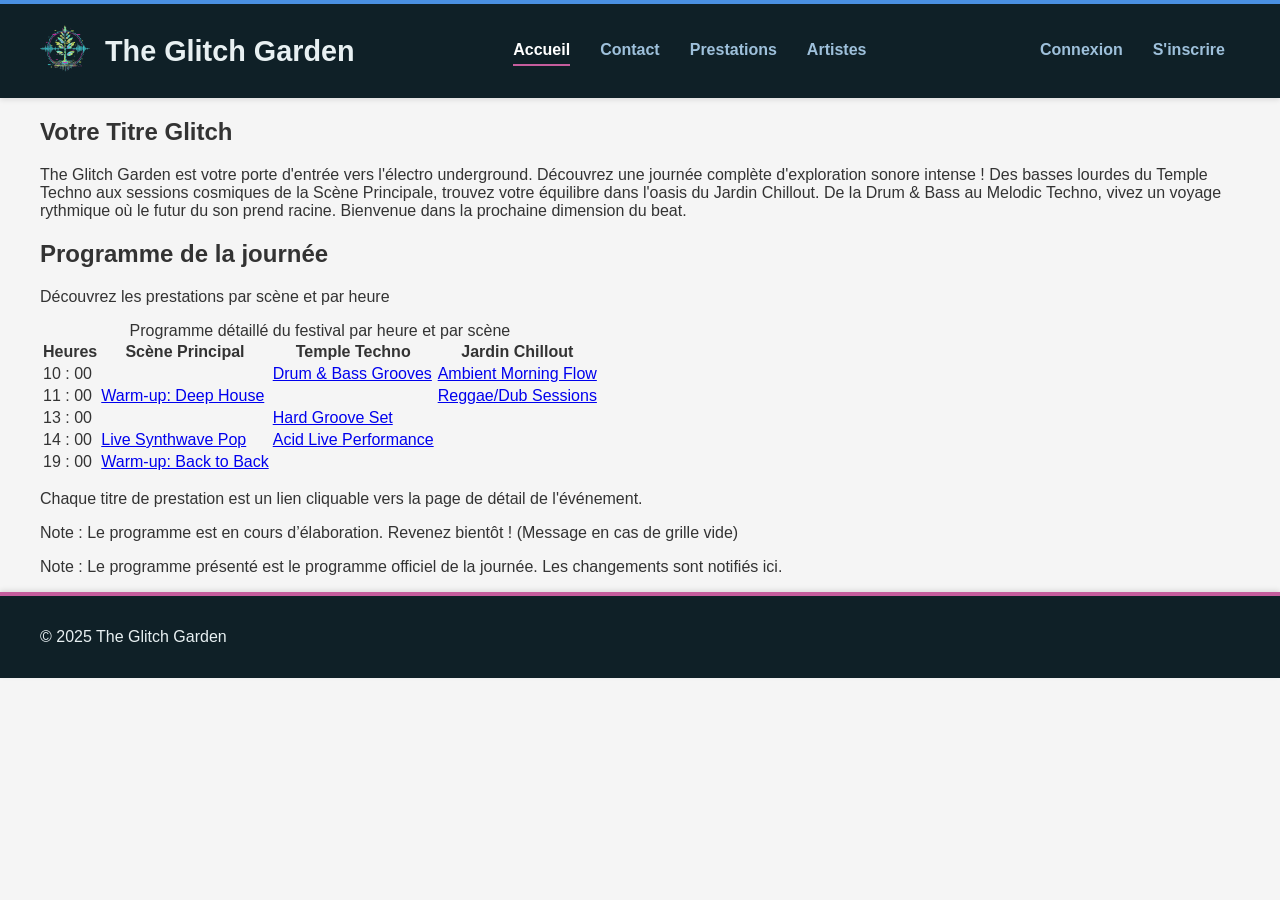
==== index.html @ 9d6a1fbe "Add initial festival website files and assets Added HTML pages for main sections (index, artistes, c" ====
<!DOCTYPE html>
<html lang="fr">
<head>
    <meta charset="UTF-8">
    <meta name="viewport" content="width=device-width, initial-scale=1.0">
    <link rel="icon" type="image/png" href="img/logo.png">
    <link rel="stylesheet" href="css/main.css">
    <link rel="stylesheet" href="css/index.css">
    <title>The Glitch Garden - Accueil</title>
</head>
<body>

<header>
    <div class="centrage header-content">
        <a href="index.html"><img src="img/logo.png" alt="Logo The Glitch Garden"></a>
        <a id="site-title" href="index.html">The Glitch Garden</a>
        <nav>
            <ul class="main-nav">
                <li><a href="index.html" id="current">Accueil</a></li>
                <li><a href="contact.html">Contact</a></li>
                <li><a href="prestations.html">Prestations</a></li>
                <li><a href="artistes.html">Artistes</a></li>
            </ul>
            
            <ul>
                <li><a href="connexion.html">Connexion</a></li>
                <li><a href="inscription.html">S'inscrire</a></li>
            </ul>
        </nav>
    </div>
</header>

<main class="centrage">
    <section>
        <h1 data-text="Votre Titre Glitch">Votre Titre Glitch</h1>
        
        <p>
            The Glitch Garden est votre porte d'entrée vers l'électro underground.
            Découvrez une journée complète d'exploration sonore intense ! Des basses lourdes du Temple Techno
            aux sessions cosmiques de la Scène Principale, trouvez votre équilibre dans l'oasis du Jardin Chillout.
            De la Drum &amp; Bass au Melodic Techno, vivez un voyage rythmique où le futur du son prend racine.
            Bienvenue dans la prochaine dimension du beat.
        </p>
    </section>

    <section>
        <h2>Programme de la journée</h2>

        <p>Découvrez les prestations par scène et par heure</p>

        <table>
            <caption>Programme détaillé du festival par heure et par scène</caption>
            <thead>
                <tr>
                    <th>Heures</th>
                    <th>Scène Principal</th>
                    <th>Temple Techno</th>
                    <th>Jardin Chillout</th>
                </tr>
            </thead>
            <tbody>
                <tr>
                    <td>10 : 00</td>
                    <td></td>
                    <td><a href="detail_prestation_203.html">Drum &amp; Bass Grooves</a></td>
                    <td><a href="detail_prestation_301.html">Ambient Morning Flow</a></td>
                </tr>
                <tr>
                    <td>11 : 00</td>
                    <td><a href="detail_prestation_101.html">Warm-up: Deep House</a></td>
                    <td></td>
                    <td><a href="detail_prestation_302.html">Reggae/Dub Sessions</a></td>
                </tr>
                <tr>
                    <td>13 : 00</td>
                    <td></td>
                    <td><a href="detail_prestation_204.html">Hard Groove Set</a></td>
                    <td></td>
                </tr>
                <tr>
                    <td>14 : 00</td>
                    <td><a href="detail_prestation_102.html">Live Synthwave Pop</a></td>
                    <td><a href="detail_prestation_202.html">Acid Live Performance</a></td>
                    <td></td>
                </tr>
                <tr>
                    <td>19 : 00</td>
                    <td><a href="detail_prestation_105.html">Warm-up: Back to Back</a></td>
                    <td></td>
                    <td></td>
                </tr>
                </tbody>
        </table>
        
        <p>Chaque titre de prestation est un lien cliquable vers la page de détail de l'événement.</p>

        <p>Note : Le programme est en cours d’élaboration. Revenez bientôt ! (Message en cas de grille vide)</p>
        
        <p>Note : Le programme présenté est le programme officiel de la journée. Les changements sont notifiés ici.</p>
    </section>

</main>

<footer>
    <div class="centrage">
        <p>&copy; 2025 The Glitch Garden</p>
    </div>
</footer>

</body>
</html>
---- css/main.css ----
/* CSS Global, header, footer, navigation */

* { box-sizing: border-box; }

body {
    /* Fond lumineux pour la subtilité */
    background-color: #F5F5F5;
    color: #333333; /* Texte foncé pour la lisibilité */
    font-family: Arial, sans-serif;
    font-size: 1rem;
    margin: 0;
    min-height: 100vh;
}

/* Conteneur de centrage */
.centrage {
    max-width: 1200px;
    margin-left: auto;
    margin-right: auto;
}

/* 🎨 Style Subtil : Couleurs profondes et bordures fines */
header {
    background-color: #0F2027; 
    padding: 1rem;
    color: #E8F0F2; /* Texte très clair */
    box-shadow: 0 2px 5px rgba(0, 0, 0, 0.1); 
    border-top: 4px solid #4A90E2; /* Bande subtile de couleur cyan/bleu */
}

/* On change la bordure du footer pour le distinguer */
footer {
    background-color: #0F2027; 
    padding: 1rem;
    color: #E8F0F2; /* Texte très clair */
    border-top: 4px solid #C55D9D; /* Bande subtile de couleur magenta doux */
    box-shadow: 0 -2px 5px rgba(0, 0, 0, 0.1);
}

/* Contenu du header (pour le logo, titre et navigation) */
.header-content {
    display: flex;
    align-items: center;
    flex-wrap: wrap;
    justify-content: center;
}

/* Titre du site */
header #site-title {
    font-size: 1.8rem;
    font-weight: bold;
    color: #E8F0F2;
    text-decoration: none;
}

header #site-title:hover {
  background-image: linear-gradient(90deg, #4A90E2, #C55D9D);
  background-clip: text; 
  -webkit-background-clip: text;
  -webkit-text-fill-color: transparent;
  transition: all 0.3s ease;
}

header img {
    height: 50px;
    margin-right: 15px;
}

header nav {
    flex-grow: 1;
    display: flex;
    flex-wrap: wrap;
    justify-content: center;
}

header nav ul {
    display: flex;
    flex-wrap: wrap;
    justify-content: space-around;
    list-style: none;
    padding: 0;
}

/* Centrage relatif de la navigation principale */
header .main-nav {
    margin-left: auto;
    margin-right: auto;
}

header nav ul li {
    margin: 0 15px;
}

header nav ul li a {
    color: #9EC0DB;
    text-decoration: none;
    font-weight: bold;
    border-bottom: 2px solid transparent;
    padding: 5px 0;
    display: inline-block;
}

header nav ul li a#current {
    color: #FFFFFF; 
    border-bottom: 2px solid #C55D9D;
}

header nav ul li a:hover {
    color: #FFFFFF; 
    border-bottom: 2px solid #4A90E2;
}
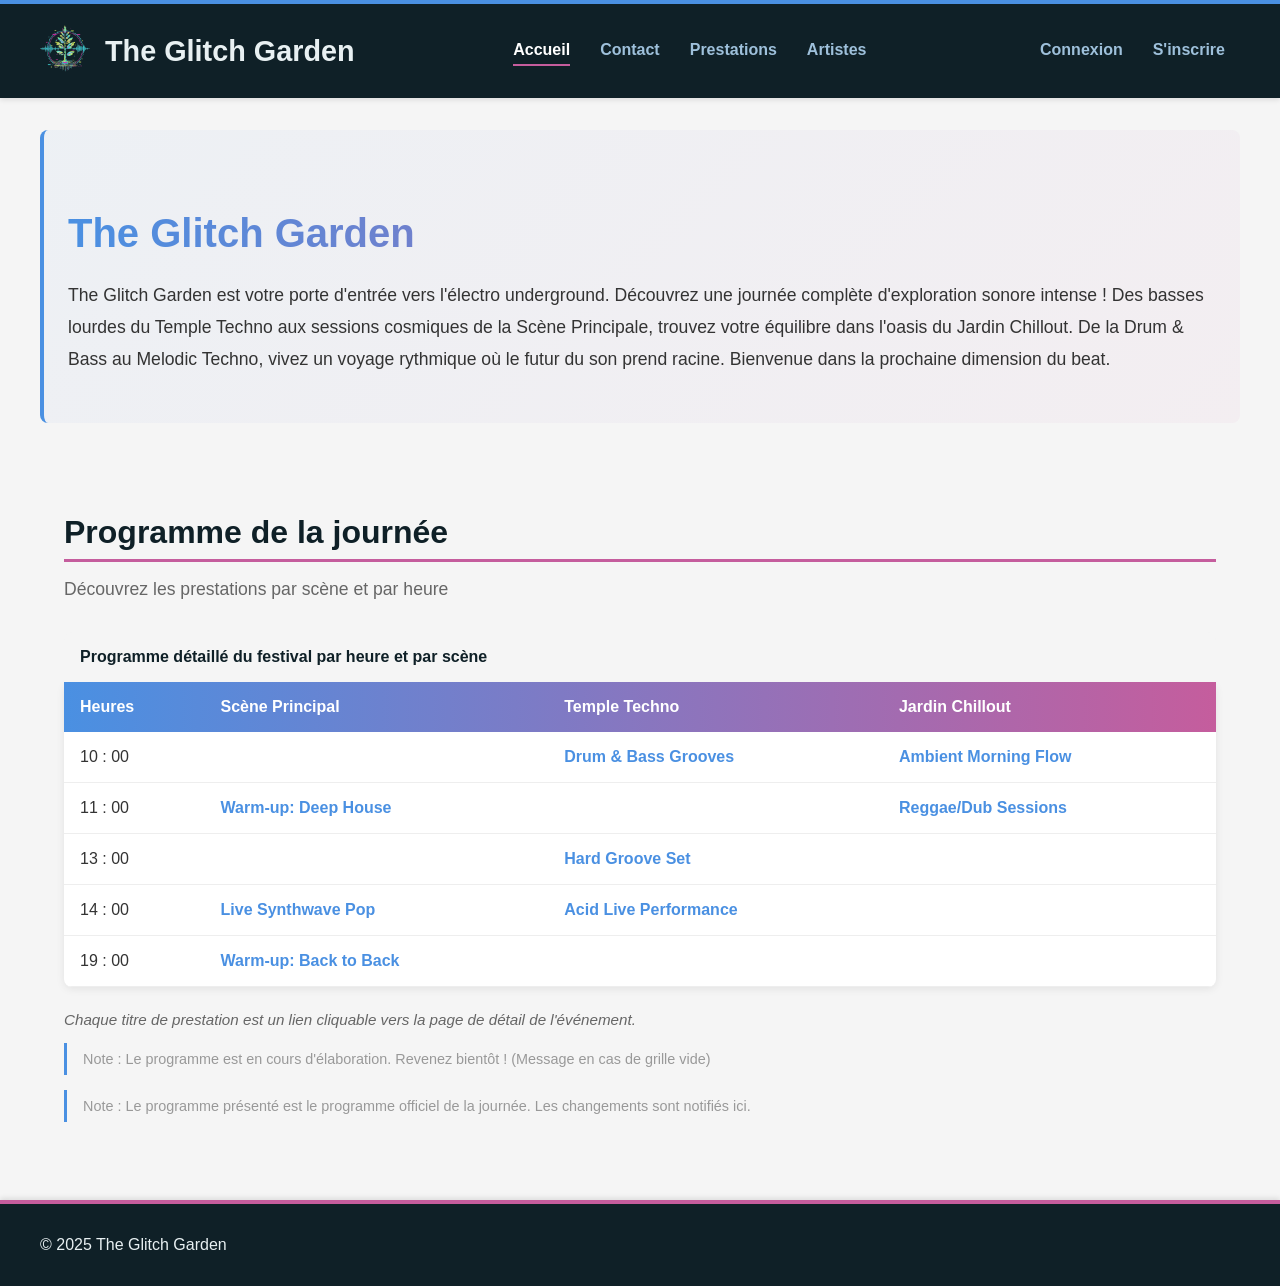
==== commit 7f116212: "Add artists page with gallery, styles, and images Created artistes.html with a gallery of artist car" ====
--- a/index.html
+++ b/index.html
@@ -31,10 +31,10 @@
 </header>
 
 <main class="centrage">
-    <section>
-        <h1 data-text="Votre Titre Glitch">Votre Titre Glitch</h1>
+    <section class="hero-section">
+        <h1 class="hero-title">The Glitch Garden</h1>
         
-        <p>
+        <p class="hero-text">
             The Glitch Garden est votre porte d'entrée vers l'électro underground.
             Découvrez une journée complète d'exploration sonore intense ! Des basses lourdes du Temple Techno
             aux sessions cosmiques de la Scène Principale, trouvez votre équilibre dans l'oasis du Jardin Chillout.
@@ -43,12 +43,12 @@
         </p>
     </section>
 
-    <section>
-        <h2>Programme de la journée</h2>
+    <section class="program-section">
+        <h2 class="section-title">Programme de la journée</h2>
 
-        <p>Découvrez les prestations par scène et par heure</p>
+        <p class="section-description">Découvrez les prestations par scène et par heure</p>
 
-        <table>
+        <table class="program-table">
             <caption>Programme détaillé du festival par heure et par scène</caption>
             <thead>
                 <tr>
@@ -92,11 +92,11 @@
                 </tbody>
         </table>
         
-        <p>Chaque titre de prestation est un lien cliquable vers la page de détail de l'événement.</p>
+        <p class="info-text">Chaque titre de prestation est un lien cliquable vers la page de détail de l'événement.</p>
 
-        <p>Note : Le programme est en cours d’élaboration. Revenez bientôt ! (Message en cas de grille vide)</p>
+        <p class="info-note">Note : Le programme est en cours d'élaboration. Revenez bientôt ! (Message en cas de grille vide)</p>
         
-        <p>Note : Le programme présenté est le programme officiel de la journée. Les changements sont notifiés ici.</p>
+        <p class="info-note">Note : Le programme présenté est le programme officiel de la journée. Les changements sont notifiés ici.</p>
     </section>
 
 </main>
--- a/css/index.css
+++ b/css/index.css
@@ -0,0 +1,143 @@
+/* Styles spécifiques à la page d'accueil */
+
+/* Section Hero */
+.hero-section {
+    padding: 3rem 1.5rem;
+    margin: 2rem 0;
+    background: linear-gradient(135deg, rgba(74, 144, 226, 0.05) 0%, rgba(197, 93, 157, 0.05) 100%);
+    border-left: 4px solid #4A90E2;
+    border-radius: 8px;
+}
+
+.hero-title {
+    font-size: 2.5rem;
+    font-weight: bold;
+    color: #0F2027;
+    margin-bottom: 1.5rem;
+    background: linear-gradient(90deg, #4A90E2, #C55D9D);
+    background-clip: text;
+    -webkit-background-clip: text;
+    -webkit-text-fill-color: transparent;
+}
+
+.hero-text {
+    font-size: 1.1rem;
+    line-height: 1.8;
+    color: #333333;
+    margin: 0;
+}
+
+/* Section Programme */
+.program-section {
+    padding: 2rem 1.5rem;
+    margin: 2rem 0;
+}
+
+.section-title {
+    font-size: 2rem;
+    font-weight: bold;
+    color: #0F2027;
+    margin-bottom: 0.5rem;
+    border-bottom: 3px solid #C55D9D;
+    padding-bottom: 0.5rem;
+}
+
+.section-description {
+    font-size: 1.1rem;
+    color: #666666;
+    margin-bottom: 2rem;
+}
+
+/* Table styling */
+.program-table {
+    width: 100%;
+    border-collapse: collapse;
+    margin: 1.5rem 0;
+    background-color: #FFFFFF;
+    box-shadow: 0 2px 8px rgba(0, 0, 0, 0.08);
+    border-radius: 8px;
+    overflow: hidden;
+}
+
+.program-table caption {
+    padding: 1rem;
+    text-align: left;
+    font-weight: bold;
+    color: #0F2027;
+    background-color: #F5F5F5;
+}
+
+.program-table thead {
+    background: linear-gradient(90deg, #4A90E2, #C55D9D);
+    color: #FFFFFF;
+}
+
+.program-table thead th {
+    padding: 1rem;
+    text-align: left;
+    font-weight: bold;
+}
+
+.program-table tbody tr {
+    border-bottom: 1px solid #EEEEEE;
+    transition: background-color 0.3s ease;
+}
+
+.program-table tbody tr:hover {
+    background-color: rgba(74, 144, 226, 0.05);
+}
+
+.program-table tbody td {
+    padding: 1rem;
+    color: #333333;
+}
+
+.program-table tbody a {
+    color: #4A90E2;
+    text-decoration: none;
+    font-weight: 600;
+    border-bottom: 2px solid transparent;
+    transition: all 0.3s ease;
+}
+
+.program-table tbody a:hover {
+    color: #C55D9D;
+    border-bottom: 2px solid #C55D9D;
+}
+
+/* Textes informatifs */
+.info-text {
+    font-size: 0.95rem;
+    color: #666666;
+    font-style: italic;
+    margin-top: 1.5rem;
+}
+
+.info-note {
+    font-size: 0.9rem;
+    color: #999999;
+    margin-top: 0.5rem;
+    padding: 0.5rem;
+    border-left: 3px solid #4A90E2;
+    padding-left: 1rem;
+}
+
+/* Responsive design */
+@media (max-width: 768px) {
+    .hero-title {
+        font-size: 1.8rem;
+    }
+
+    .section-title {
+        font-size: 1.5rem;
+    }
+
+    .program-table {
+        font-size: 0.9rem;
+    }
+
+    .program-table thead th,
+    .program-table tbody td {
+        padding: 0.75rem;
+    }
+}
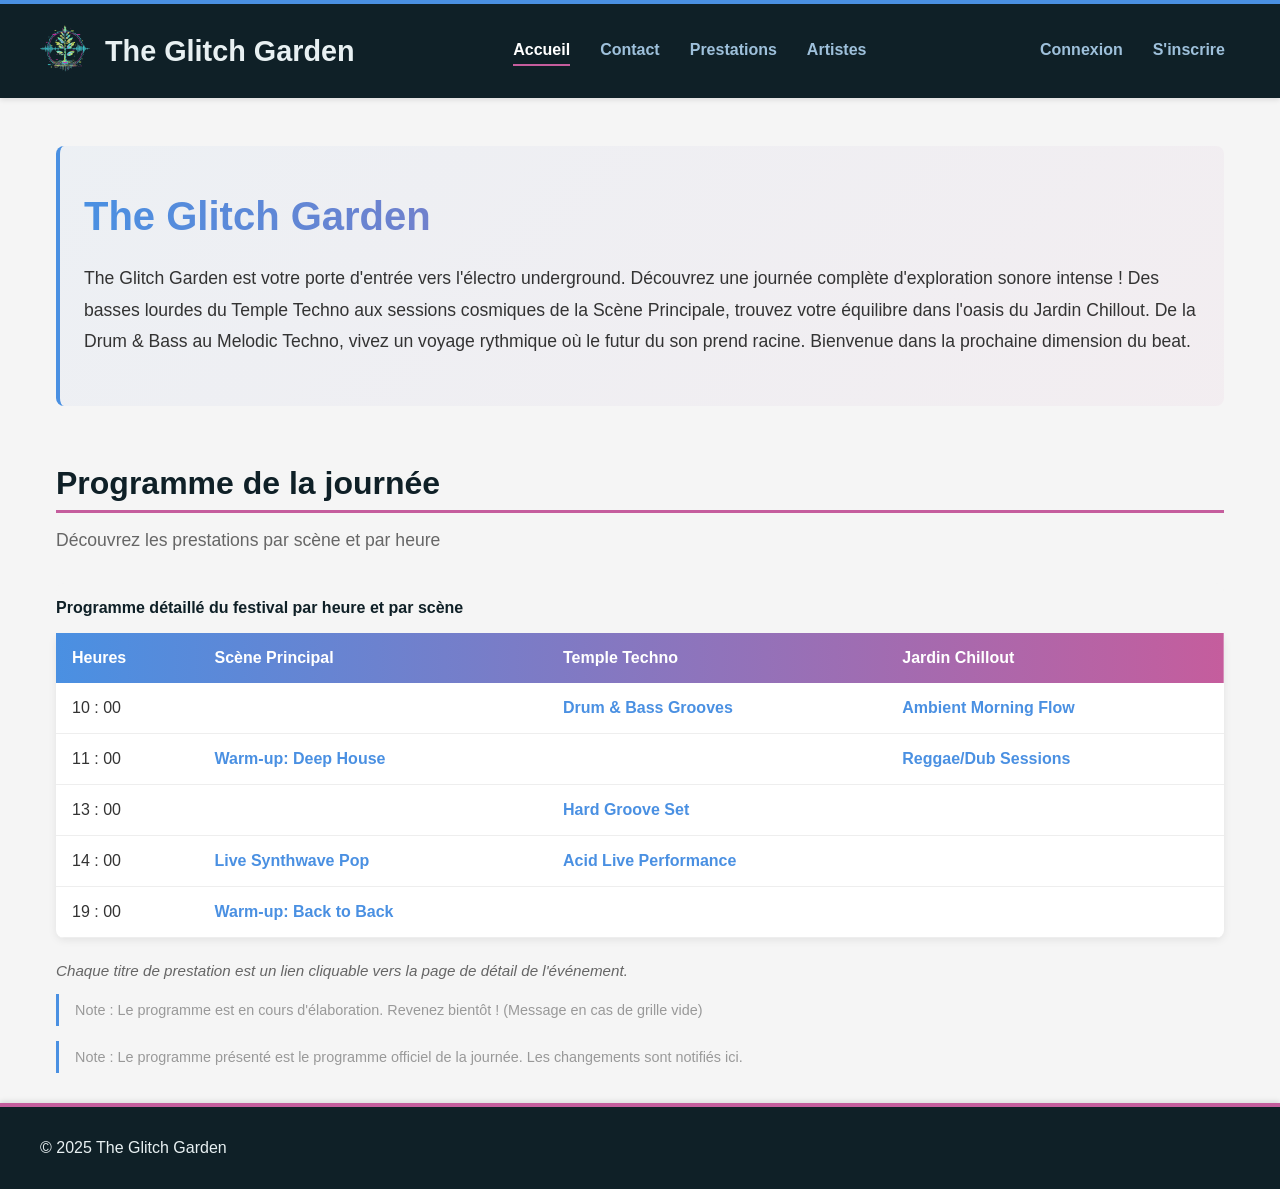
==== commit 46282052: "Add artist detail page and update schedule links Created fiche-artiste.html for detailed artist prof" ====
--- a/index.html
+++ b/index.html
@@ -62,30 +62,30 @@
                 <tr>
                     <td>10 : 00</td>
                     <td></td>
-                    <td><a href="detail_prestation_203.html">Drum &amp; Bass Grooves</a></td>
-                    <td><a href="detail_prestation_301.html">Ambient Morning Flow</a></td>
+                    <td><a href="fiche-prestation.html">Drum &amp; Bass Grooves</a></td>
+                    <td><a href="fiche-prestation.html">Ambient Morning Flow</a></td>
                 </tr>
                 <tr>
                     <td>11 : 00</td>
-                    <td><a href="detail_prestation_101.html">Warm-up: Deep House</a></td>
+                    <td><a href="fiche-prestation.html">Warm-up: Deep House</a></td>
                     <td></td>
-                    <td><a href="detail_prestation_302.html">Reggae/Dub Sessions</a></td>
+                    <td><a href="fiche-prestation.html">Reggae/Dub Sessions</a></td>
                 </tr>
                 <tr>
                     <td>13 : 00</td>
                     <td></td>
-                    <td><a href="detail_prestation_204.html">Hard Groove Set</a></td>
+                    <td><a href="fiche-prestation.html">Hard Groove Set</a></td>
                     <td></td>
                 </tr>
                 <tr>
                     <td>14 : 00</td>
-                    <td><a href="detail_prestation_102.html">Live Synthwave Pop</a></td>
-                    <td><a href="detail_prestation_202.html">Acid Live Performance</a></td>
+                    <td><a href="fiche-prestation.html">Live Synthwave Pop</a></td>
+                    <td><a href="fiche-prestation.html">Acid Live Performance</a></td>
                     <td></td>
                 </tr>
                 <tr>
                     <td>19 : 00</td>
-                    <td><a href="detail_prestation_105.html">Warm-up: Back to Back</a></td>
+                    <td><a href="fiche-prestation.html">Warm-up: Back to Back</a></td>
                     <td></td>
                     <td></td>
                 </tr>
--- a/css/main.css
+++ b/css/main.css
@@ -65,6 +65,12 @@
     height: 50px;
     margin-right: 15px;
 }
+/* cibler l'image en particulier ou toutes les images si c'est un style général */
+img {
+    -webkit-user-drag: none;
+    user-select: none;
+    -webkit-user-select: none;
+}
 
 header nav {
     flex-grow: 1;
--- a/css/index.css
+++ b/css/index.css
@@ -1,6 +1,13 @@
 /* Styles spécifiques à la page d'accueil */
 
 /* Section Hero */
+
+main {
+    display: flex; 
+    flex-direction: column;
+    padding: 1rem;
+}
+
 .hero-section {
     padding: 3rem 1.5rem;
     margin: 2rem 0;
@@ -13,6 +20,7 @@
     font-size: 2.5rem;
     font-weight: bold;
     color: #0F2027;
+    margin-top: 0;
     margin-bottom: 1.5rem;
     background: linear-gradient(90deg, #4A90E2, #C55D9D);
     background-clip: text;
@@ -28,10 +36,6 @@
 }
 
 /* Section Programme */
-.program-section {
-    padding: 2rem 1.5rem;
-    margin: 2rem 0;
-}
 
 .section-title {
     font-size: 2rem;
@@ -60,7 +64,7 @@
 }
 
 .program-table caption {
-    padding: 1rem;
+    padding: 1rem 0;
     text-align: left;
     font-weight: bold;
     color: #0F2027;
@@ -120,24 +124,4 @@
     padding: 0.5rem;
     border-left: 3px solid #4A90E2;
     padding-left: 1rem;
-}
-
-/* Responsive design */
-@media (max-width: 768px) {
-    .hero-title {
-        font-size: 1.8rem;
-    }
-
-    .section-title {
-        font-size: 1.5rem;
-    }
-
-    .program-table {
-        font-size: 0.9rem;
-    }
-
-    .program-table thead th,
-    .program-table tbody td {
-        padding: 0.75rem;
-    }
-}
+}
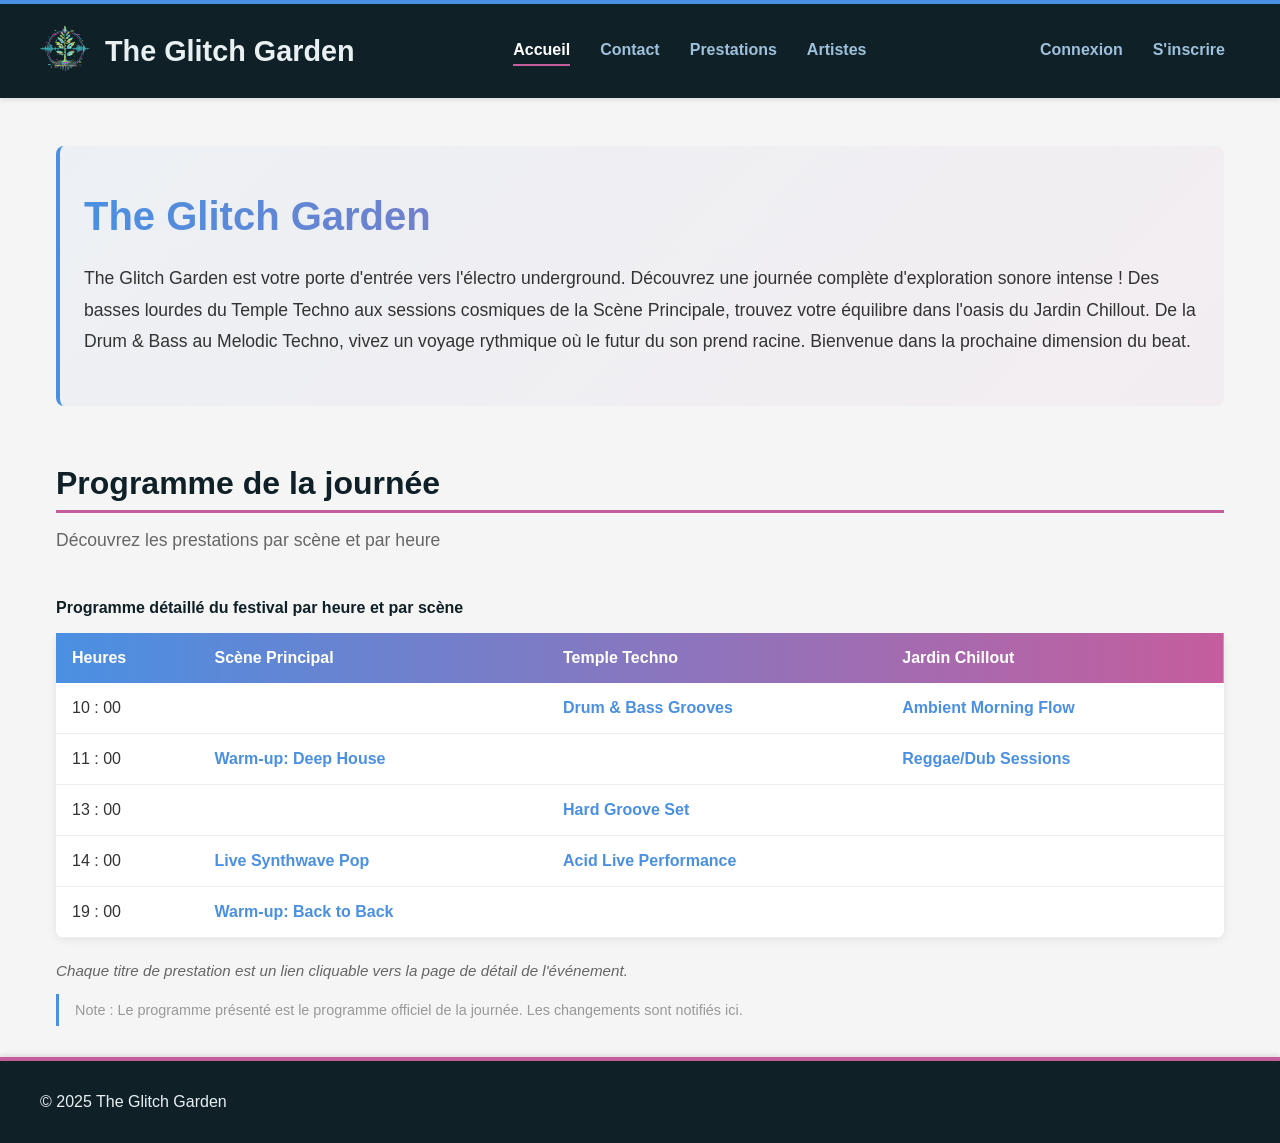
==== commit fd4a60dd: "UI improvements and minor content updates Standardized indentation in connexion.html, fixed heading " ====
--- a/index.html
+++ b/index.html
@@ -93,8 +93,6 @@
         </table>
         
         <p class="info-text">Chaque titre de prestation est un lien cliquable vers la page de détail de l'événement.</p>
-
-        <p class="info-note">Note : Le programme est en cours d'élaboration. Revenez bientôt ! (Message en cas de grille vide)</p>
         
         <p class="info-note">Note : Le programme présenté est le programme officiel de la journée. Les changements sont notifiés ici.</p>
     </section>
--- a/css/main.css
+++ b/css/main.css
@@ -1,43 +1,35 @@
-/* CSS Global, header, footer, navigation */
-
 * { box-sizing: border-box; }
 
 body {
-    /* Fond lumineux pour la subtilité */
     background-color: #F5F5F5;
-    color: #333333; /* Texte foncé pour la lisibilité */
+    color: #333333;
     font-family: Arial, sans-serif;
     font-size: 1rem;
     margin: 0;
     min-height: 100vh;
 }
 
-/* Conteneur de centrage */
 .centrage {
     max-width: 1200px;
     margin-left: auto;
     margin-right: auto;
 }
 
-/* 🎨 Style Subtil : Couleurs profondes et bordures fines */
 header {
     background-color: #0F2027; 
     padding: 1rem;
-    color: #E8F0F2; /* Texte très clair */
+    color: #E8F0F2;
     box-shadow: 0 2px 5px rgba(0, 0, 0, 0.1); 
-    border-top: 4px solid #4A90E2; /* Bande subtile de couleur cyan/bleu */
+    border-top: 4px solid #4A90E2;
 }
 
-/* On change la bordure du footer pour le distinguer */
 footer {
     background-color: #0F2027; 
     padding: 1rem;
-    color: #E8F0F2; /* Texte très clair */
-    border-top: 4px solid #C55D9D; /* Bande subtile de couleur magenta doux */
+    color: #E8F0F2;
+    border-top: 4px solid #C55D9D;
     box-shadow: 0 -2px 5px rgba(0, 0, 0, 0.1);
 }
-
-/* Contenu du header (pour le logo, titre et navigation) */
 .header-content {
     display: flex;
     align-items: center;
@@ -45,7 +37,6 @@
     justify-content: center;
 }
 
-/* Titre du site */
 header #site-title {
     font-size: 1.8rem;
     font-weight: bold;
@@ -65,7 +56,7 @@
     height: 50px;
     margin-right: 15px;
 }
-/* cibler l'image en particulier ou toutes les images si c'est un style général */
+
 img {
     -webkit-user-drag: none;
     user-select: none;
@@ -87,7 +78,6 @@
     padding: 0;
 }
 
-/* Centrage relatif de la navigation principale */
 header .main-nav {
     margin-left: auto;
     margin-right: auto;
@@ -114,4 +104,9 @@
 header nav ul li a:hover {
     color: #FFFFFF; 
     border-bottom: 2px solid #4A90E2;
+}
+
+/* Construction message styling */
+.construction-message {
+    text-align: center;
 }
--- a/css/index.css
+++ b/css/index.css
@@ -1,7 +1,3 @@
-/* Styles spécifiques à la page d'accueil */
-
-/* Section Hero */
-
 main {
     display: flex; 
     flex-direction: column;
@@ -35,8 +31,6 @@
     margin: 0;
 }
 
-/* Section Programme */
-
 .section-title {
     font-size: 2rem;
     font-weight: bold;
@@ -52,7 +46,6 @@
     margin-bottom: 2rem;
 }
 
-/* Table styling */
 .program-table {
     width: 100%;
     border-collapse: collapse;
@@ -109,7 +102,6 @@
     border-bottom: 2px solid #C55D9D;
 }
 
-/* Textes informatifs */
 .info-text {
     font-size: 0.95rem;
     color: #666666;
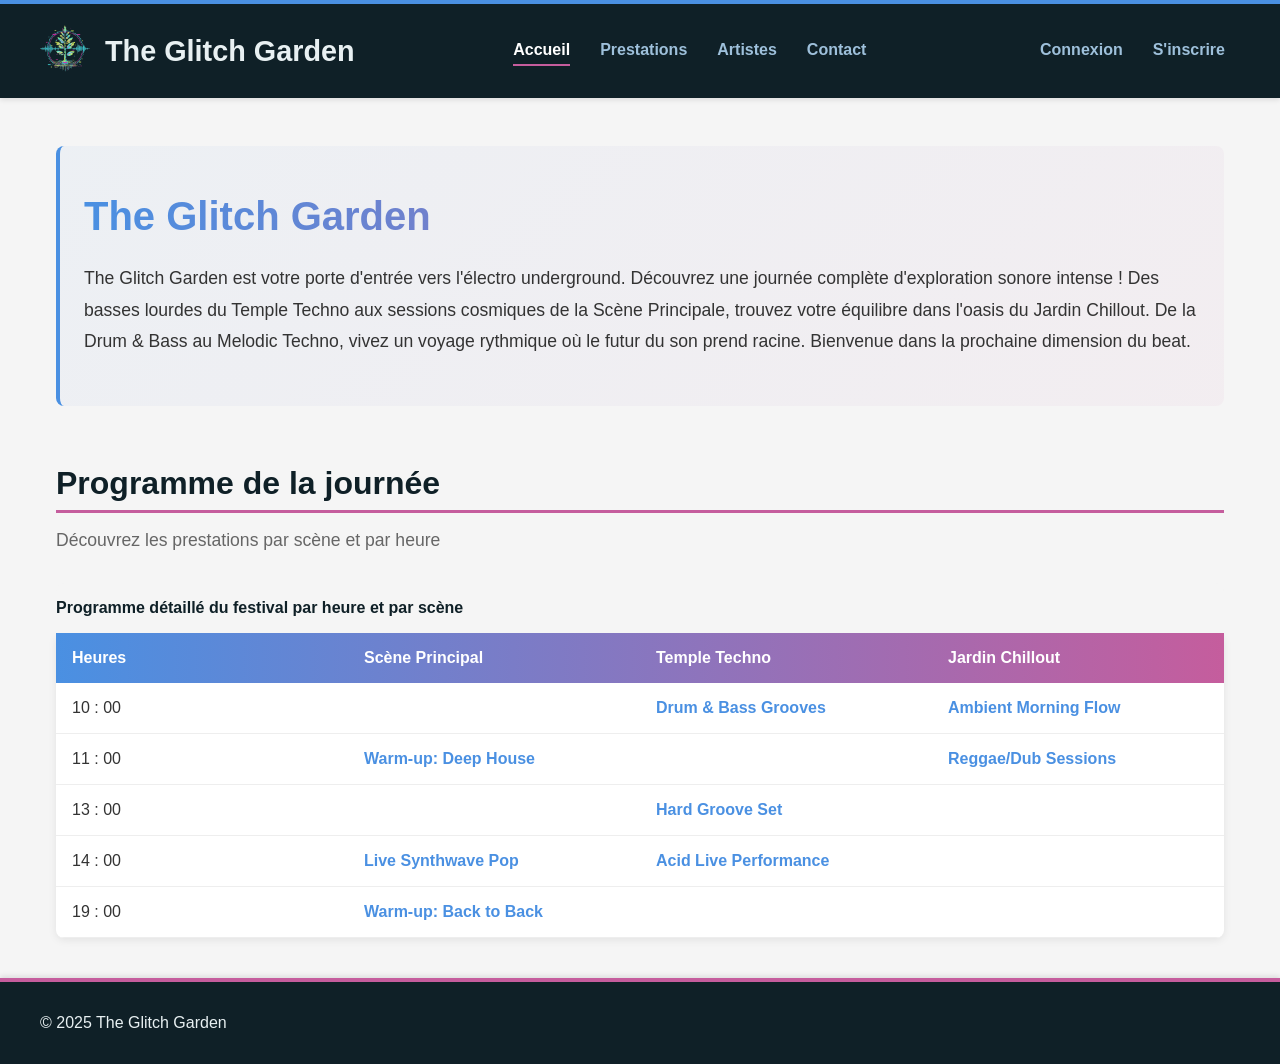
==== commit 2a1a4e19: "Reorder 'Contact' link in navigation menus Moved the 'Contact' link to the end of the main navigatio" ====
--- a/index.html
+++ b/index.html
@@ -17,9 +17,9 @@
         <nav>
             <ul class="main-nav">
                 <li><a href="index.html" id="current">Accueil</a></li>
-                <li><a href="contact.html">Contact</a></li>
                 <li><a href="prestations.html">Prestations</a></li>
                 <li><a href="artistes.html">Artistes</a></li>
+                <li><a href="contact.html">Contact</a></li>
             </ul>
             
             <ul>
@@ -92,9 +92,9 @@
                 </tbody>
         </table>
         
-        <p class="info-text">Chaque titre de prestation est un lien cliquable vers la page de détail de l'événement.</p>
+        <!--<p class="info-text">Chaque titre de prestation est un lien cliquable vers la page de détail de l'événement.</p>-->
         
-        <p class="info-note">Note : Le programme présenté est le programme officiel de la journée. Les changements sont notifiés ici.</p>
+        <!--<p class="info-note">Note : Le programme présenté est le programme officiel de la journée. Les changements sont notifiés ici.</p>-->
     </section>
 
 </main>
--- a/css/main.css
+++ b/css/main.css
@@ -109,4 +109,5 @@
 /* Construction message styling */
 .construction-message {
     text-align: center;
-}+}
+
--- a/css/index.css
+++ b/css/index.css
@@ -54,6 +54,7 @@
     box-shadow: 0 2px 8px rgba(0, 0, 0, 0.08);
     border-radius: 8px;
     overflow: hidden;
+    table-layout: fixed;
 }
 
 .program-table caption {
@@ -116,4 +117,51 @@
     padding: 0.5rem;
     border-left: 3px solid #4A90E2;
     padding-left: 1rem;
+}
+
+@media (max-width: 768px) {
+    .hero-title {
+        font-size: 2rem;
+    }
+
+    .hero-text {
+        font-size: 1rem;
+    }
+
+    .section-title {
+        font-size: 1.5rem;
+    }
+
+    .section-description {
+        font-size: 1rem;
+    }
+
+    .program-table {
+        font-size: 0.95rem;
+    }
+
+    .program-table thead th,
+    .program-table tbody td {
+        padding: 0.75rem;
+    }
+}
+
+@media (max-width: 480px) {
+    .hero-title {
+        font-size: 1.5rem;
+    }
+
+    .section-title {
+        font-size: 1.25rem;
+    }
+
+    .program-table thead th,
+    .program-table tbody td {
+        padding: 0.5rem;
+        font-size: 0.85rem;
+    }
+
+    .program-table caption {
+        font-size: 0.9rem;
+    }
 }
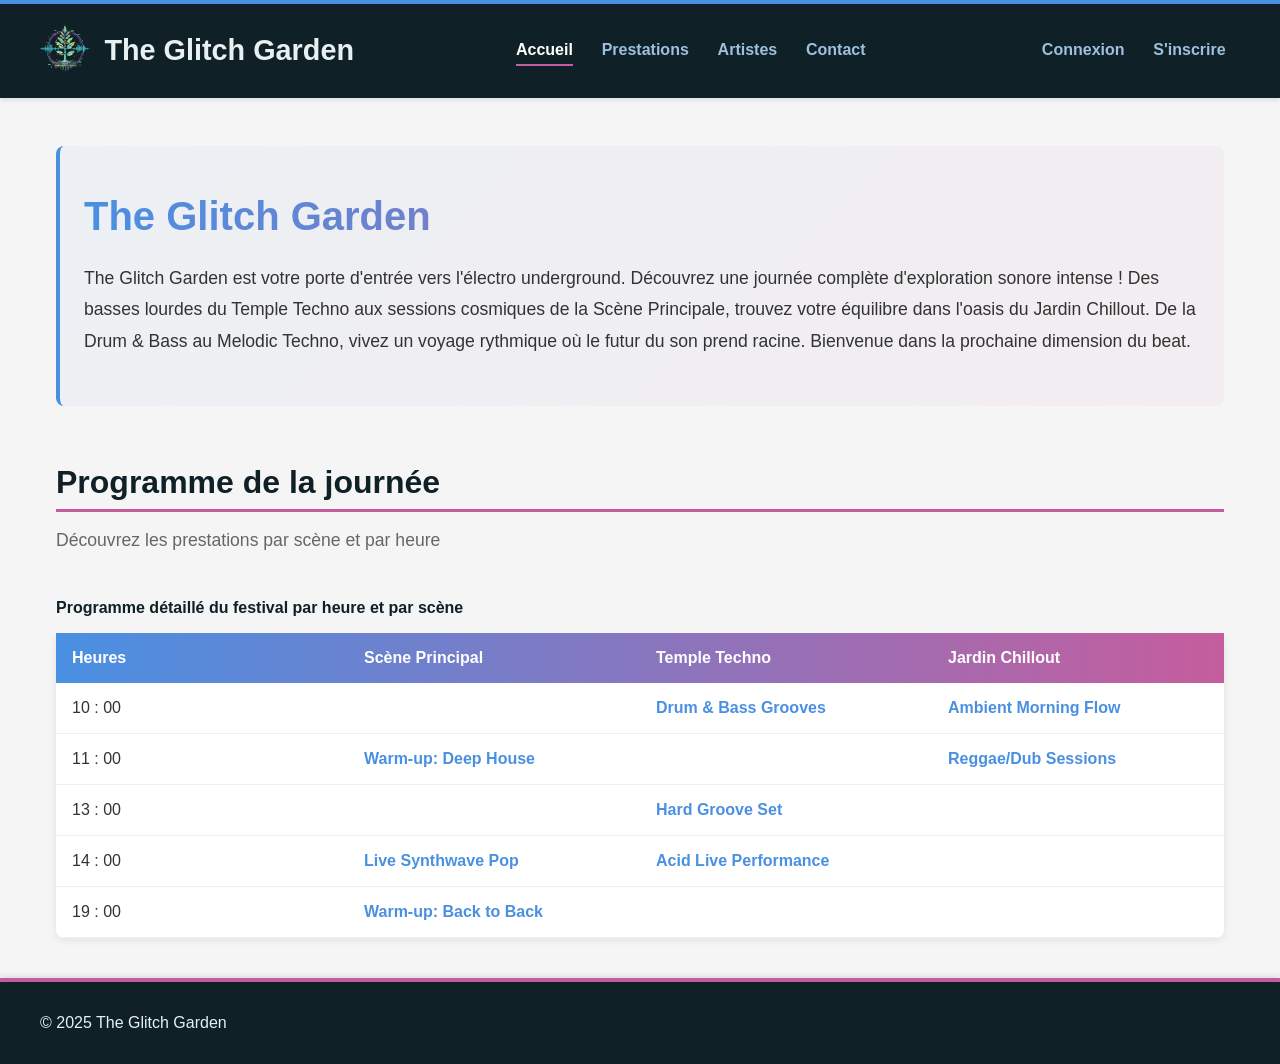
==== commit 49a96f9f: "Improve HTML accessibility and markup consistency Replace legend with a visually-hidden span in arti" ====
--- a/index.html
+++ b/index.html
@@ -4,106 +4,105 @@
     <meta charset="UTF-8">
     <meta name="viewport" content="width=device-width, initial-scale=1.0">
     <link rel="icon" type="image/png" href="img/logo.png">
-    <link rel="stylesheet" href="css/main.css">
-    <link rel="stylesheet" href="css/index.css">
+    <link rel="stylesheet" href="css/style.css">
     <title>The Glitch Garden - Accueil</title>
 </head>
 <body>
 
-<header>
-    <div class="centrage header-content">
-        <a href="index.html"><img src="img/logo.png" alt="Logo The Glitch Garden"></a>
-        <a id="site-title" href="index.html">The Glitch Garden</a>
-        <nav>
-            <ul class="main-nav">
-                <li><a href="index.html" id="current">Accueil</a></li>
-                <li><a href="prestations.html">Prestations</a></li>
-                <li><a href="artistes.html">Artistes</a></li>
-                <li><a href="contact.html">Contact</a></li>
-            </ul>
-            
-            <ul>
-                <li><a href="connexion.html">Connexion</a></li>
-                <li><a href="inscription.html">S'inscrire</a></li>
-            </ul>
-        </nav>
-    </div>
-</header>
+    <header>
+        <div class="centrage header-content">
+            <a href="index.html"><img src="img/logo.png" alt="Logo The Glitch Garden"></a>
+            <a id="site-title" href="index.html">The Glitch Garden</a>
+            <nav>
+                <ul class="main-nav">
+                    <li><a href="index.html" id="current">Accueil</a></li>
+                    <li><a href="prestations.html">Prestations</a></li>
+                    <li><a href="artistes.html">Artistes</a></li>
+                    <li><a href="contact.html">Contact</a></li>
+                </ul>
 
-<main class="centrage">
-    <section class="hero-section">
-        <h1 class="hero-title">The Glitch Garden</h1>
-        
-        <p class="hero-text">
-            The Glitch Garden est votre porte d'entrée vers l'électro underground.
-            Découvrez une journée complète d'exploration sonore intense ! Des basses lourdes du Temple Techno
-            aux sessions cosmiques de la Scène Principale, trouvez votre équilibre dans l'oasis du Jardin Chillout.
-            De la Drum &amp; Bass au Melodic Techno, vivez un voyage rythmique où le futur du son prend racine.
-            Bienvenue dans la prochaine dimension du beat.
-        </p>
-    </section>
+                <ul>
+                    <li><a href="connexion.html">Connexion</a></li>
+                    <li><a href="inscription.html">S'inscrire</a></li>
+                </ul>
+            </nav>
+        </div>
+    </header>
 
-    <section class="program-section">
-        <h2 class="section-title">Programme de la journée</h2>
+    <main class="centrage">
+        <section class="hero-section">
+            <h1 class="hero-title">The Glitch Garden</h1>
 
-        <p class="section-description">Découvrez les prestations par scène et par heure</p>
+            <p class="hero-text">
+                The Glitch Garden est votre porte d'entrée vers l'électro underground.
+                Découvrez une journée complète d'exploration sonore intense ! Des basses lourdes du Temple Techno
+                aux sessions cosmiques de la Scène Principale, trouvez votre équilibre dans l'oasis du Jardin Chillout.
+                De la Drum &amp; Bass au Melodic Techno, vivez un voyage rythmique où le futur du son prend racine.
+                Bienvenue dans la prochaine dimension du beat.
+            </p>
+        </section>
 
-        <table class="program-table">
-            <caption>Programme détaillé du festival par heure et par scène</caption>
-            <thead>
-                <tr>
-                    <th>Heures</th>
-                    <th>Scène Principal</th>
-                    <th>Temple Techno</th>
-                    <th>Jardin Chillout</th>
-                </tr>
-            </thead>
-            <tbody>
-                <tr>
-                    <td>10 : 00</td>
-                    <td></td>
-                    <td><a href="fiche-prestation.html">Drum &amp; Bass Grooves</a></td>
-                    <td><a href="fiche-prestation.html">Ambient Morning Flow</a></td>
-                </tr>
-                <tr>
-                    <td>11 : 00</td>
-                    <td><a href="fiche-prestation.html">Warm-up: Deep House</a></td>
-                    <td></td>
-                    <td><a href="fiche-prestation.html">Reggae/Dub Sessions</a></td>
-                </tr>
-                <tr>
-                    <td>13 : 00</td>
-                    <td></td>
-                    <td><a href="fiche-prestation.html">Hard Groove Set</a></td>
-                    <td></td>
-                </tr>
-                <tr>
-                    <td>14 : 00</td>
-                    <td><a href="fiche-prestation.html">Live Synthwave Pop</a></td>
-                    <td><a href="fiche-prestation.html">Acid Live Performance</a></td>
-                    <td></td>
-                </tr>
-                <tr>
-                    <td>19 : 00</td>
-                    <td><a href="fiche-prestation.html">Warm-up: Back to Back</a></td>
-                    <td></td>
-                    <td></td>
-                </tr>
+        <section class="program-section">
+            <h2 class="section-title">Programme de la journée</h2>
+
+            <p class="section-description">Découvrez les prestations par scène et par heure</p>
+
+            <table class="program-table">
+                <caption>Programme détaillé du festival par heure et par scène</caption>
+                <thead>
+                    <tr>
+                        <th>Heures</th>
+                        <th>Scène Principal</th>
+                        <th>Temple Techno</th>
+                        <th>Jardin Chillout</th>
+                    </tr>
+                </thead>
+                <tbody>
+                    <tr>
+                        <td>10 : 00</td>
+                        <td></td>
+                        <td><a href="fiche-prestation.html">Drum &amp; Bass Grooves</a></td>
+                        <td><a href="fiche-prestation.html">Ambient Morning Flow</a></td>
+                    </tr>
+                    <tr>
+                        <td>11 : 00</td>
+                        <td><a href="fiche-prestation.html">Warm-up: Deep House</a></td>
+                        <td></td>
+                        <td><a href="fiche-prestation.html">Reggae/Dub Sessions</a></td>
+                    </tr>
+                    <tr>
+                        <td>13 : 00</td>
+                        <td></td>
+                        <td><a href="fiche-prestation.html">Hard Groove Set</a></td>
+                        <td></td>
+                    </tr>
+                    <tr>
+                        <td>14 : 00</td>
+                        <td><a href="fiche-prestation.html">Live Synthwave Pop</a></td>
+                        <td><a href="fiche-prestation.html">Acid Live Performance</a></td>
+                        <td></td>
+                    </tr>
+                    <tr>
+                        <td>19 : 00</td>
+                        <td><a href="fiche-prestation.html">Warm-up: Back to Back</a></td>
+                        <td></td>
+                        <td></td>
+                    </tr>
                 </tbody>
-        </table>
-        
-        <!--<p class="info-text">Chaque titre de prestation est un lien cliquable vers la page de détail de l'événement.</p>-->
-        
-        <!--<p class="info-note">Note : Le programme présenté est le programme officiel de la journée. Les changements sont notifiés ici.</p>-->
-    </section>
+            </table>
 
-</main>
+            <!--<p class="info-text">Chaque titre de prestation est un lien cliquable vers la page de détail de l'événement.</p>-->
 
-<footer>
-    <div class="centrage">
-        <p>&copy; 2025 The Glitch Garden</p>
-    </div>
-</footer>
+            <!--<p class="info-note">Note : Le programme présenté est le programme officiel de la journée. Les changements sont notifiés ici.</p>-->
+        </section>
+
+    </main>
+
+    <footer>
+        <div class="centrage">
+            <p>&copy; 2025 The Glitch Garden</p>
+        </div>
+    </footer>
 
 </body>
 </html>
--- a/css/style.css
+++ b/css/style.css
@@ -0,0 +1,1074 @@
+/* Variables CSS */
+:root {
+    --color-primary: #4A90E2;
+    --color-accent: #C55D9D;
+    --color-dark: #0F2027;
+    --color-light: #E8F0F2;
+    --color-text: #333333;
+    --color-text-light: #666666;
+    --color-background: #F5F5F5;
+    --color-white: #FFFFFF;
+    --color-border: #EEEEEE;
+    --color-border-light: rgba(74, 144, 226, 0.2);
+    --color-bg-light: rgba(74, 144, 226, 0.05);
+}
+
+/* Réinitialisation et base */
+*,
+*::before,
+*::after {
+box-sizing: border-box;
+}
+
+
+body {
+    background-color: var(--color-background);
+    color: var(--color-text);
+    font-family: Arial, sans-serif;
+    font-size: 1rem;
+    margin: 0;
+    min-height: 100vh;
+    display: flex;
+    flex-direction: column;
+}
+
+img {
+    -webkit-user-drag: none;
+    user-select: none;
+    -webkit-user-select: none;
+}
+
+/* Conteneur de centrage */
+.centrage {
+    max-width: 1200px;
+    margin-left: auto;
+    margin-right: auto;
+}
+
+/* Header et Navigation */
+header {
+    background-color: var(--color-dark);
+    padding: 1rem;
+    color: var(--color-light);
+    box-shadow: 0 2px 5px rgba(0, 0, 0, 0.1);
+    border-top: 4px solid var(--color-primary);
+}
+
+.header-content {
+    display: flex;
+    align-items: center;
+    flex-wrap: wrap;
+    justify-content: center;
+}
+
+header #site-title {
+    font-size: 1.8rem;
+    font-weight: bold;
+    color: var(--color-light);
+    text-decoration: none;
+}
+
+header #site-title:hover {
+    background-image: linear-gradient(90deg, var(--color-primary), var(--color-accent));
+    background-clip: text;
+    -webkit-background-clip: text;
+    -webkit-text-fill-color: transparent;
+    transition: all 0.3s ease;
+}
+
+header img {
+    height: 50px;
+    margin-right: 0.9rem;
+}
+
+header nav {
+    flex-grow: 1;
+    display: flex;
+    flex-wrap: wrap;
+    justify-content: center;
+}
+
+header nav ul {
+    display: flex;
+    flex-wrap: wrap;
+    justify-content: space-around;
+    list-style: none;
+    padding: 0;
+}
+
+header .main-nav {
+    margin-left: auto;
+    margin-right: auto;
+}
+
+header nav ul li {
+    margin: 0 0.9rem;
+}
+
+header nav ul li a {
+    color: #9EC0DB;
+    text-decoration: none;
+    font-weight: bold;
+    border-bottom: 2px solid transparent;
+    padding: 0.3rem 0;
+    display: inline-block;
+    transition: color 0.3s, border-color 0.3s;
+}
+
+header nav ul li a#current {
+    color: #FFFFFF;
+    border-bottom: 2px solid var(--color-accent);
+}
+
+header nav ul li a:hover {
+    color: #FFFFFF;
+    border-bottom: 2px solid var(--color-primary);
+}
+
+/* Footer */
+footer {
+    background-color: var(--color-dark);
+    padding: 1rem;
+    color: var(--color-light);
+    border-top: 4px solid var(--color-accent);
+    box-shadow: 0 -2px 5px rgba(0, 0, 0, 0.1);
+}
+
+/* Main et layouts */
+main {
+    flex: 1;
+}
+
+main.centrage {
+    display: flex;
+    flex-direction: column;
+    padding: 1rem;
+}
+
+/* Titres et descriptions */
+.page-title,
+.section-title {
+    font-size: 2rem;
+    font-weight: bold;
+    color: var(--color-dark);
+    margin-bottom: 0.5rem;
+    border-bottom: 3px solid var(--color-accent);
+    padding-bottom: 0.5rem;
+}
+
+.page-title.large {
+    font-size: 2.5rem;
+    margin: 0px;
+    border-bottom: 4px solid var(--color-primary);
+}
+
+.page-description,
+.section-description {
+    font-size: 1.1rem;
+    color: var(--color-text-light);
+    margin-bottom: 2rem;
+}
+
+/* Liens et texte */
+.back-link,
+.artiste-name {
+    color: var(--color-primary);
+    font-weight: bold;
+    text-decoration: none;
+    transition: color 0.2s;
+}
+
+.back-link:hover,
+.artiste-name:hover {
+    color: var(--color-accent);
+}
+
+.back-link {
+    margin-bottom: 1.5rem;
+}
+
+.construction-message {
+    text-align: center;
+}
+
+.info-text {
+    font-size: 0.95rem;
+    color: var(--color-text-light);
+    font-style: italic;
+    margin-top: 1.5rem;
+}
+
+.info-note {
+    font-size: 0.9rem;
+    color: #999999;
+    margin-top: 0.5rem;
+    padding: 0.5rem;
+    border-left: 3px solid var(--color-primary);
+    padding-left: 1rem;
+}
+
+.form-note {
+    font-size: 0.85rem;
+    color: var(--color-text-light);
+    font-style: italic;
+    margin: 0;
+}
+
+/* Filtres */
+.filter-label {
+    display: block;
+    font-weight: bold;
+    cursor: pointer;
+    color: var(--color-primary);
+}
+
+.filter-container {
+    border: 1px solid var(--color-border-light);
+    border-left: 4px solid var(--color-primary);
+    border-radius: 4px;
+    padding: 1rem;
+    margin: 0 0 2rem 0;
+    background-color: var(--color-bg-light);
+    display: flex;
+    align-items: center;
+    gap: 0.5rem;
+}
+
+.visually-hidden-flex {
+    height: 0.1px;
+    width: 0.1px;
+    overflow: hidden;
+    opacity: 0;
+    pointer-events: none;
+}
+
+.filter-form {
+    display: flex;
+    flex-wrap: wrap;
+    gap: 1.5rem;
+    align-items: flex-end;
+}
+
+.filter-group {
+    display: flex;
+    flex-direction: column;
+    gap: 0.5rem;
+    flex: 1;
+    min-width: 150px;
+}
+
+.filter-group label {
+    font-weight: bold;
+    color: var(--color-primary);
+    font-size: 0.9rem;
+}
+
+.filter-group input,
+.filter-group select {
+    padding: 0.6rem;
+    border: 1px solid #ddd;
+    border-radius: 4px;
+}
+
+.filter-checkbox-group {
+    display: flex;
+    align-items: center;
+    gap: 0.5rem;
+    padding-bottom: 0.7rem;
+}
+
+.btn-filter {
+    background-color: var(--color-primary);
+    color: white;
+    border: none;
+    padding: 0.7rem 1.5rem;
+    border-radius: 4px;
+    font-weight: bold;
+    cursor: pointer;
+    transition: background-color 0.2s;
+}
+
+.btn-filter:hover {
+    background-color: var(--color-accent);
+}
+
+/* Formulaires (connexion, inscription, contact) */
+.login-section,
+.register-section,
+.contact-container {
+    background-color: var(--color-white);
+    border-radius: 8px;
+    box-shadow: 0 10px 20px rgba(0, 0, 0, 0.08), 0 3px 6px rgba(0, 0, 0, 0.05);
+}
+
+.login-section,
+.register-section {
+    display: flex;
+    flex-direction: column;
+    margin: 1.5rem auto;
+    padding: 1.875rem;
+    border: none;
+}
+
+.login-section {
+    max-width: 400px;
+}
+
+.register-section {
+    max-width: 600px;
+}
+
+.login-section h2,
+.register-section h2 {
+    text-align: center;
+    margin-bottom: 1.5rem;
+    color: var(--color-dark);
+    padding-bottom: 0.6rem;
+}
+
+.login-section h2 {
+    border-bottom: 2px solid var(--color-primary);
+}
+
+.register-section h2 {
+    border-bottom: 2px solid var(--color-accent);
+}
+
+.login-form,
+.register-form,
+.contact-form {
+    display: flex;
+    flex-direction: column;
+}
+
+.login-form label,
+.register-form label {
+    margin-bottom: 0.5rem;
+    font-weight: bold;
+    color: var(--color-text);
+}
+
+.login-form input,
+.register-form input,
+.register-form textarea {
+    padding: 0.75rem;
+    border: 1px solid #DDDDDD;
+    border-radius: 5px;
+    font-size: 1rem;
+    transition: border-color 0.3s, box-shadow 0.3s;
+}
+
+.login-form input,
+.register-form input {
+    margin-bottom: 1.25rem;
+}
+
+.register-form textarea {
+    margin-bottom: 1.25rem;
+    resize: vertical;
+    min-height: 100px;
+}
+
+.login-form input:focus,
+.register-form input:focus,
+.register-form textarea:focus {
+    border-color: var(--color-primary);
+    outline: none;
+    box-shadow: 0 0 0 3px rgba(74, 144, 226, 0.2);
+}
+
+.login-form button,
+.register-form button {
+    padding: 0.75rem;
+    background-color: var(--color-dark);
+    color: white;
+    border: none;
+    border-radius: 5px;
+    font-size: 1.1rem;
+    font-weight: bold;
+    cursor: pointer;
+    transition: background-color 0.3s, transform 0.1s;
+}
+
+.login-form button:active,
+.register-form button:active {
+    transform: translateY(1px);
+}
+
+.login-form button:hover {
+    background-color: var(--color-primary);
+}
+
+.register-form button:hover {
+    background-color: var(--color-accent);
+}
+
+.password-container {
+    display: flex;
+    align-items: center;
+    gap: 0.5rem;
+    margin-bottom: 1.25rem;
+}
+
+.password-container input {
+    flex: 1;
+    width: 100%;
+    padding: 0.75rem;
+    margin-bottom: 0;
+    box-sizing: border-box;
+}
+
+.form-links {
+    display: flex;
+    flex-direction: row;
+    flex-wrap: wrap;
+    justify-content: space-between;
+    margin-top: 1.25rem;
+}
+
+.login-form #forgot-password,
+.login-form #create-account,
+.register-form #already-registered {
+    font-size: 0.9rem;
+    text-decoration: none;
+    align-self: flex-start;
+    transition: color 0.3s;
+}
+
+.login-form #forgot-password,
+.login-form #create-account {
+    color: var(--color-accent);
+}
+
+.register-form #already-registered {
+    color: var(--color-primary);
+}
+
+.login-form #forgot-password:hover,
+.login-form #create-account:hover {
+    color: var(--color-primary);
+    text-decoration: underline;
+}
+
+.register-form #already-registered:hover {
+    color: var(--color-accent);
+    text-decoration: underline;
+}
+
+/* Formulaire contact */
+.contact-container {
+    padding: 2rem;
+    max-width: 800px;
+    margin: 0 auto 3rem auto;
+    box-shadow: 0 4px 12px rgba(0, 0, 0, 0.05);
+}
+
+.contact-form {
+    gap: 1.5rem;
+}
+
+.form-row {
+    display: flex;
+    gap: 1.5rem;
+    flex-wrap: wrap;
+}
+
+.form-group {
+    display: flex;
+    flex-direction: column;
+    gap: 0.5rem;
+    flex: 1;
+    min-width: 250px;
+}
+
+.form-group label {
+    font-weight: bold;
+    color: var(--color-primary);
+    font-size: 0.95rem;
+}
+
+.form-group input,
+.form-group textarea {
+    padding: 0.8rem;
+    border: 1px solid #DDDDDD;
+    border-radius: 4px;
+    font-family: inherit;
+    font-size: 1rem;
+    transition: border-color 0.2s;
+}
+
+.form-group textarea {
+    resize: vertical;
+    min-height: 100px;
+}
+
+.form-group input:focus,
+.form-group textarea:focus {
+    border-color: var(--color-accent);
+    outline: none;
+    box-shadow: 0 0 5px rgba(197, 93, 157, 0.2);
+}
+
+.btn-submit {
+    background-color: var(--color-primary);
+    color: white;
+    border: none;
+    padding: 1rem 2rem;
+    border-radius: 4px;
+    font-weight: bold;
+    font-size: 1.1rem;
+    cursor: pointer;
+    align-self: flex-start;
+    transition: background-color 0.2s, transform 0.1s;
+}
+
+.btn-submit:hover {
+    background-color: var(--color-accent);
+}
+
+.btn-submit:active {
+    transform: scale(0.98);
+}
+
+/* Cartes artistes et composants */
+.artistes-list {
+    display: flex;
+    flex-wrap: wrap;
+    padding-top: 1rem;
+    padding-bottom: 2rem;
+    gap: 2rem;
+    justify-content: center;
+}
+
+.artiste-card,
+.vignette {
+    background-color: var(--color-white);
+    border: 1px solid var(--color-border);
+    border-radius: 8px;
+    box-shadow: 0 2px 8px rgba(0, 0, 0, 0.08);
+    transition: transform 0.2s, box-shadow 0.2s;
+}
+
+.artiste-card:hover,
+.vignette:hover {
+    transform: translateY(-5px);
+    box-shadow: 0 8px 15px rgba(0, 0, 0, 0.15);
+}
+
+.artiste-card {
+    padding: 1.2rem;
+    width: 300px;
+}
+
+.artiste-card img {
+    width: 100%;
+    height: 200px;
+    object-fit: cover;
+    border-radius: 6px;
+    margin-bottom: 0.7rem;
+    box-shadow: 0 1px 3px rgba(0, 0, 0, 0.1);
+}
+
+.artiste-card h2 {
+    margin: 0.5rem 0;
+    font-size: 1.4rem;
+    color: var(--color-dark);
+}
+
+.artiste-card h3 {
+    font-size: 1rem;
+    margin: 1.5rem 0 0.5rem 0;
+    color: var(--color-dark);
+    font-weight: bold;
+    border-top: 1px dashed #ddd;
+    padding-top: 1.2rem;
+}
+
+.artiste-description {
+    display: block;
+    margin: 0.7rem 0 1rem 0;
+    font-size: 0.95rem;
+    color: var(--color-text);
+    line-height: 1.4;
+    min-height: 55px;
+}
+
+.artiste-card-link {
+    display: flex;
+    text-decoration: none;
+}
+
+.styles-tags {
+    display: flex;
+    flex-wrap: wrap;
+    margin-top: 0.5rem;
+    gap: 0.5rem;
+}
+
+.style-tag {
+    padding: 0.3rem 0.7rem;
+    border-radius: 15px;
+    font-size: 0.75rem;
+    font-weight: 700;
+    text-transform: uppercase;
+    letter-spacing: 0.5px;
+    white-space: nowrap;
+}
+
+.style-tag:first-child {
+    background-color: var(--color-accent);
+    color: #fff;
+}
+
+.style-tag:not(:first-child) {
+    background-color: var(--color-primary);
+    color: #fff;
+}
+
+.programmed-dates {
+    display: flex;
+    flex-direction: column;
+    margin: 0;
+    padding: 0;
+    list-style: none;
+    gap: 0.3rem;
+}
+
+.programmed-dates li {
+    font-size: 0.85rem;
+    color: var(--color-text);
+}
+
+/* Page artiste - profil et bio */
+.artist-profile-header {
+    display: flex;
+    flex-direction: row;
+    gap: 2.5rem;
+    align-items: flex-start;
+    padding-bottom: 1.5rem;
+    border-bottom: 1px dashed #ddd;
+}
+
+.artist-photo {
+    width: 150px;
+    height: 150px;
+    border-radius: 50%;
+    border: 4px solid var(--color-accent);
+    box-shadow: 0 4px 12px rgba(0, 0, 0, 0.2);
+    object-fit: cover;
+}
+
+.artist-presentation {
+    display: flex;
+    flex-direction: column;
+    justify-content: center;
+}
+
+.artist-real-name {
+    font-style: italic;
+    color: var(--color-text-light);
+    margin-top: 0;
+    margin-bottom: 1rem;
+}
+
+.artist-presentation h3 {
+    font-size: 1.1rem;
+    margin: 0 0 0.5rem 0;
+    color: var(--color-dark);
+}
+
+.artist-bio-section {
+    border: 1px solid var(--color-border-light);
+    border-left: 5px solid var(--color-primary);
+    padding: 1.5rem;
+    border-radius: 6px;
+    background-color: rgba(74, 144, 226, 0.03);
+}
+
+.artist-bio-section h2 {
+    font-size: 1.5rem;
+    margin-top: 0;
+    color: var(--color-dark);
+}
+
+.artist-bio {
+    margin-bottom: 1rem;
+    line-height: 1.6;
+}
+
+/* Programmation et fiches */
+.artiste-programmation h2 {
+    font-size: 1.5rem;
+    margin-bottom: 1rem;
+    color: var(--color-dark);
+}
+
+.programmation-list {
+    display: flex;
+    flex-wrap: wrap;
+    gap: 1.5rem;
+}
+
+.programmation-detail-card {
+    display: flex;
+    flex-direction: column;
+    background-color: var(--color-white);
+    border: 1px solid var(--color-border);
+    border-radius: 8px;
+    padding: 0;
+    width: 270px;
+    box-shadow: 0 2px 8px rgba(0, 0, 0, 0.08);
+    transition: transform 0.2s, box-shadow 0.2s, border-color 0.2s;
+    overflow: hidden;
+}
+
+.programmation-detail-card:hover {
+    transform: translateY(-3px);
+    box-shadow: 0 6px 12px rgba(0, 0, 0, 0.12);
+    border-color: var(--color-accent);
+}
+
+.programmation-img {
+    width: 100%;
+    height: 150px;
+    object-fit: cover;
+    margin-bottom: 1rem;
+}
+
+.programmation-detail-card h4 {
+    font-size: 1.2rem;
+    color: var(--color-accent);
+    margin: 0 1rem 0.8rem 1rem;
+    border-bottom: 2px solid var(--color-border);
+    padding-bottom: 0.5rem;
+}
+
+.detail-info {
+    display: flex;
+    flex-direction: column;
+    gap: 0.5rem;
+    font-size: 0.95rem;
+    padding: 0 1rem 1rem 1rem;
+}
+
+.detail-info span {
+    font-weight: 600;
+}
+
+.prestation-card-link {
+    text-decoration: none;
+}
+
+/* Fiche détail prestation */
+.fiche-grid {
+    display: flex;
+    gap: 2rem;
+    align-items: flex-start;
+    margin-top: 1rem;
+    background: var(--color-white);
+    border: 1px solid #EEE;
+    border-radius: 8px;
+    padding: 1rem;
+    box-shadow: 0 4px 18px rgba(0, 0, 0, 0.04);
+    overflow: hidden;
+}
+
+.fiche-image {
+    flex: 0 0 45%;
+    max-width: 45%;
+    border-radius: 6px;
+    overflow: hidden;
+}
+
+.fiche-image img {
+    width: 100%;
+    height: 100%;
+    object-fit: cover;
+    display: block;
+}
+
+.fiche-details {
+    flex: 1;
+    min-width: 200px;
+    color: #222;
+}
+
+.categorie-badge {
+    display: inline-block;
+    background: linear-gradient(90deg, rgba(74, 144, 226, 0.08), rgba(197, 93, 157, 0.04));
+    border-left: 4px solid var(--color-primary);
+    padding: 0.5rem 0.8rem;
+    border-radius: 4px;
+    margin-bottom: 0.9rem;
+    font-weight: bold;
+    color: var(--color-dark);
+}
+
+.categorie-badge .categorie {
+    font-weight: 600;
+    color: var(--color-primary);
+    margin-left: 0.4rem;
+}
+
+.description {
+    line-height: 1.6;
+    margin: 0.8rem 0 1.2rem 0;
+    color: var(--color-text);
+}
+
+.badge-programmation {
+    margin-top: 1rem;
+    padding: 0.9rem;
+    border-top: 1px dashed #e6e6e6;
+    background: linear-gradient(90deg, rgba(250, 250, 250, 0.5), rgba(245, 245, 245, 0.5));
+    border-radius: 4px;
+    display: inline-block;
+    font-size: 0.9rem;
+    color: var(--color-text);
+}
+
+.badge-programmation .heure {
+    font-weight: 700;
+    color: var(--color-accent);
+    margin-bottom: 0.2rem;
+}
+
+.badge-programmation .scene {
+    font-style: italic;
+    color: var(--color-text-light);
+}
+
+/* Galerie prestations */
+.prestations-gallery {
+    display: flex;
+    flex-wrap: wrap;
+    gap: 2rem;
+    justify-content: center;
+    padding-bottom: 3rem;
+}
+
+.vignette {
+    text-decoration: none;
+    color: inherit;
+    width: 320px;
+    overflow: hidden;
+}
+
+.vignette-image img {
+    width: 100%;
+    height: 180px;
+    object-fit: cover;
+}
+
+.vignette-content {
+    padding: 1.2rem;
+}
+
+.vignette-content h3 {
+    margin: 0 0 0.5rem 0;
+    font-size: 1.3rem;
+    color: var(--color-dark);
+}
+
+/* Page accueil / index */
+.hero-section {
+    padding: 3rem 1.5rem;
+    margin: 2rem 0;
+    background: linear-gradient(135deg, rgba(74, 144, 226, 0.05) 0%, rgba(197, 93, 157, 0.05) 100%);
+    border-left: 4px solid var(--color-primary);
+    border-radius: 8px;
+}
+
+.hero-title {
+    font-size: 2.5rem;
+    font-weight: bold;
+    color: var(--color-dark);
+    margin-top: 0;
+    margin-bottom: 1.5rem;
+    background: linear-gradient(90deg, var(--color-primary), var(--color-accent));
+    background-clip: text;
+    -webkit-background-clip: text;
+    -webkit-text-fill-color: transparent;
+}
+
+.hero-text {
+    font-size: 1.1rem;
+    line-height: 1.8;
+    color: var(--color-text);
+    margin: 0;
+}
+
+/* Tableau programme */
+.program-table {
+    width: 100%;
+    border-collapse: collapse;
+    margin: 1.5rem 0;
+    background-color: var(--color-white);
+    box-shadow: 0 2px 8px rgba(0, 0, 0, 0.08);
+    border-radius: 8px;
+    overflow: hidden;
+    table-layout: fixed;
+}
+
+.program-table caption {
+    padding: 1rem 0;
+    text-align: left;
+    font-weight: bold;
+    color: var(--color-dark);
+    background-color: var(--color-background);
+}
+
+.program-table thead {
+    background: linear-gradient(90deg, var(--color-primary), var(--color-accent));
+    color: #FFFFFF;
+}
+
+.program-table thead th {
+    padding: 1rem;
+    text-align: left;
+    font-weight: bold;
+}
+
+.program-table tbody tr {
+    border-bottom: 1px solid var(--color-border);
+    transition: background-color 0.3s ease;
+}
+
+.program-table tbody tr:hover {
+    background-color: rgba(74, 144, 226, 0.05);
+}
+
+.program-table tbody td {
+    padding: 1rem;
+    color: var(--color-text);
+}
+
+.program-table tbody a {
+    color: var(--color-primary);
+    text-decoration: none;
+    font-weight: 600;
+    border-bottom: 2px solid transparent;
+    transition: all 0.3s ease;
+}
+
+.program-table tbody a:hover {
+    color: var(--color-accent);
+    border-bottom: 2px solid var(--color-accent);
+}
+
+/* Responsive - Tablette */
+@media (max-width: 900px) {
+    .fiche-grid {
+        flex-direction: column;
+    }
+
+    .fiche-image {
+        max-width: 100%;
+        flex: 0 0 auto;
+        height: 260px;
+    }
+
+    .fiche-image img {
+        height: 100%;
+        object-fit: cover;
+    }
+}
+
+@media (max-width: 768px) {
+    .hero-title {
+        font-size: 2rem;
+    }
+
+    .hero-text {
+        font-size: 1rem;
+    }
+
+    .page-title,
+    .section-title {
+        font-size: 1.5rem;
+    }
+
+    .page-description,
+    .section-description {
+        font-size: 1rem;
+    }
+
+    .program-table {
+        font-size: 0.95rem;
+    }
+
+    .program-table thead th,
+    .program-table tbody td {
+        padding: 0.75rem;
+    }
+
+    .page-title.large {
+        font-size: 2rem;
+    }
+}
+
+/* Responsive - Mobile */
+@media (max-width: 600px) {
+    .register-section {
+        padding: 1.25rem;
+    }
+
+    .btn-submit {
+        width: 100%;
+    }
+
+    .form-row {
+        flex-direction: column;
+    }
+
+    .form-group {
+        min-width: auto;
+    }
+
+    .artist-profile-header {
+        flex-direction: column;
+        align-items: center;
+        text-align: center;
+    }
+
+    .artist-photo {
+        width: 120px;
+        height: 120px;
+    }
+}
+
+@media (max-width: 480px) {
+    .hero-title {
+        font-size: 1.5rem;
+    }
+
+    .page-title,
+    .section-title {
+        font-size: 1.25rem;
+    }
+
+    .program-table {
+        font-size: 0.85rem;
+    }
+
+    .program-table thead th,
+    .program-table tbody td {
+        padding: 0.5rem;
+    }
+
+    .program-table caption {
+        font-size: 0.9rem;
+    }
+
+    .artistes-list,
+    .prestations-gallery {
+        gap: 1rem;
+    }
+
+    .artiste-card,
+    .vignette {
+        width: 100%;
+        max-width: 250px;
+    }
+}
+
